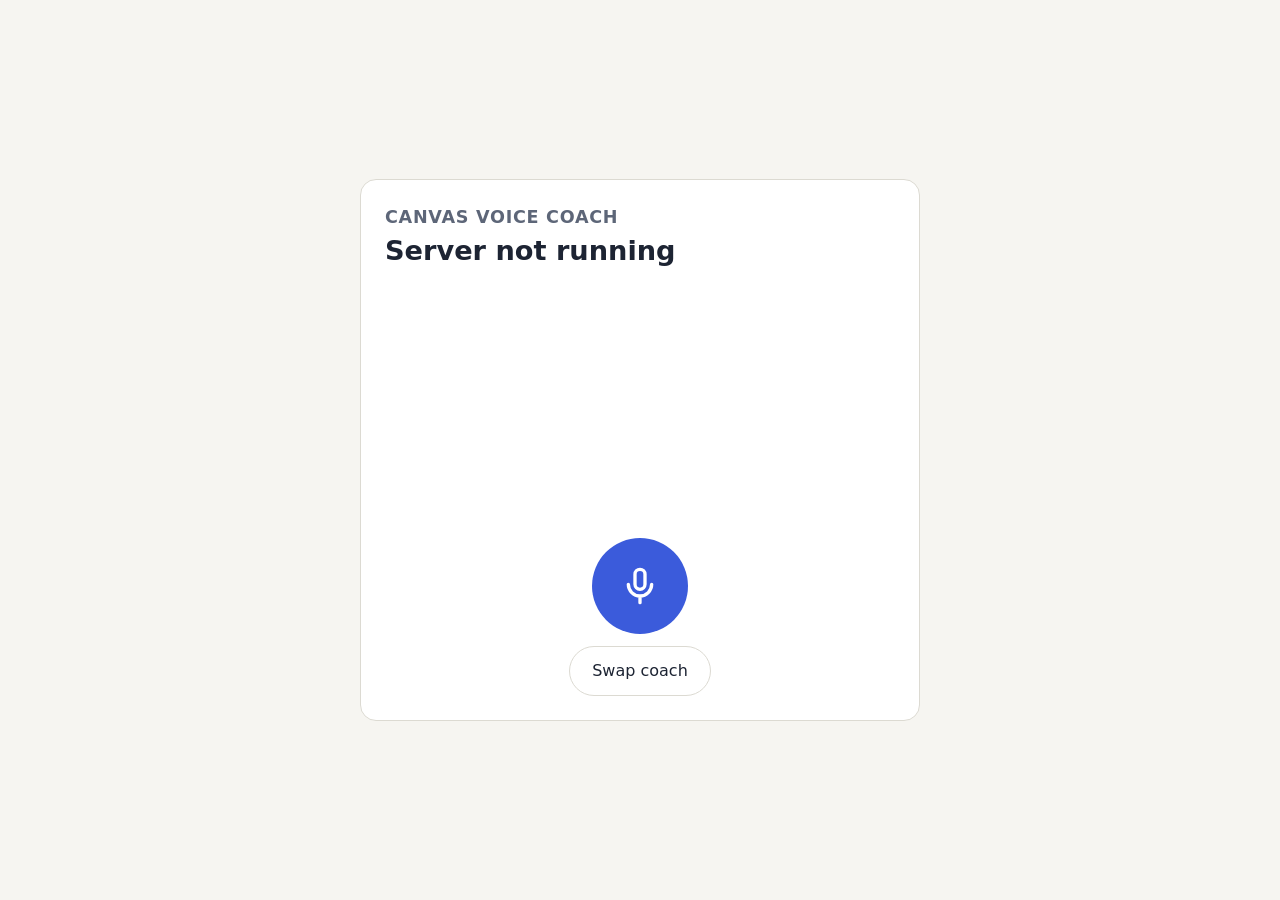
==== voice-agent/web/index.html @ 40dada18 "Add web demo page, fix announcement text cleanup Co-Authored-By: Claude Sonnet 5.5 <noreply@anthropi" ====
<!doctype html>
<html lang="en">
<head>
<meta charset="utf-8">
<meta name="viewport" content="width=device-width, initial-scale=1">
<title>Canvas Voice Coach</title>
<style>
  :root {
    --bg: #f6f5f1; --card: #ffffff; --ink: #1d2433; --muted: #5d6678;
    --accent: #3b5bdb; --accent-ink: #ffffff; --live: #d6336c; --line: #dcdad2;
  }
  @media (prefers-color-scheme: dark) {
    :root { --bg: #14171f; --card: #1e2330; --ink: #eceef4; --muted: #9aa3b8;
            --accent: #7c93ff; --accent-ink: #0f1220; --live: #ff6b9a; --line: #2e3446; }
  }
  * { box-sizing: border-box; }
  body { margin: 0; min-height: 100vh; background: var(--bg); color: var(--ink);
         font: 16px/1.5 system-ui, sans-serif; display: grid; place-items: center; padding: 16px; }
  main { width: 100%; max-width: 560px; background: var(--card); border: 1px solid var(--line);
         border-radius: 16px; padding: 24px; display: grid; gap: 20px; }
  h1 { margin: 0; font-size: 1.1rem; color: var(--muted); font-weight: 600; letter-spacing: .04em; text-transform: uppercase; }
  #coach { font-size: 1.7rem; font-weight: 700; margin: 0; }
  #title { color: var(--muted); margin: 2px 0 0; }
  #log { min-height: 180px; max-height: 40vh; overflow-y: auto; display: grid; gap: 10px; align-content: start; }
  .msg { padding: 10px 14px; border-radius: 12px; border: 1px solid var(--line); white-space: pre-wrap; }
  .msg.you { justify-self: end; background: var(--accent); color: var(--accent-ink); border-color: transparent; max-width: 85%; }
  .msg.bot { justify-self: start; max-width: 92%; }
  .msg.sys { color: var(--muted); font-size: .9rem; border-style: dashed; }
  #status { color: var(--muted); min-height: 1.5em; text-align: center; margin: 0; }
  .controls { display: grid; grid-template-columns: 1fr; gap: 12px; justify-items: center; }
  button { font: inherit; cursor: pointer; border-radius: 999px; border: 1px solid var(--line);
           background: transparent; color: var(--ink); padding: 12px 22px; min-height: 48px; }
  button:focus-visible { outline: 3px solid var(--accent); outline-offset: 3px; }
  button:disabled { opacity: .5; cursor: not-allowed; }
  #mic { width: 96px; height: 96px; padding: 0; background: var(--accent); color: var(--accent-ink);
         border: none; display: grid; place-items: center; }
  #mic svg { width: 40px; height: 40px; }
  #mic.live { background: var(--live); animation: pulse 1.2s infinite; }
  @keyframes pulse { 50% { box-shadow: 0 0 0 14px color-mix(in srgb, var(--live) 25%, transparent); } }
  @media (prefers-reduced-motion: reduce) { #mic.live { animation: none; } }
  #typed { display: none; gap: 8px; }
  #typed.show { display: flex; }
  #typed input { flex: 1; font: inherit; padding: 10px 14px; border-radius: 999px; border: 1px solid var(--line);
                 background: transparent; color: var(--ink); min-width: 0; }
</style>
</head>
<body>
<main>
  <header>
    <h1>Canvas Voice Coach</h1>
    <p id="coach">Loading…</p>
    <p id="title"></p>
  </header>

  <div id="log" aria-live="polite"></div>
  <p id="status"></p>

  <div class="controls">
    <button id="mic" aria-label="Talk to the coach" title="Talk">
      <svg viewBox="0 0 24 24" fill="none" stroke="currentColor" stroke-width="2" stroke-linecap="round" stroke-linejoin="round" aria-hidden="true">
        <rect x="9" y="2" width="6" height="12" rx="3"></rect>
        <path d="M5 11a7 7 0 0 0 14 0M12 18v4"></path>
      </svg>
    </button>
    <button id="swap">Swap coach</button>
  </div>

  <form id="typed">
    <input id="typedInput" placeholder="Speech recognition not supported here. Type instead." aria-label="Type a message" autocomplete="off">
    <button type="submit">Send</button>
  </form>
</main>

<script>
const $ = (id) => document.getElementById(id);
const SR = window.SpeechRecognition || window.webkitSpeechRecognition;
let personas = {}, keys = [], current = 0, greeted = false, busy = false, recog = null, audio = null;

function add(cls, text) {
  const d = document.createElement("div");
  d.className = "msg " + cls;
  d.textContent = text;
  $("log").appendChild(d);
  $("log").scrollTop = $("log").scrollHeight;
}
function status(t) { $("status").textContent = t; }
function setBusy(b) { busy = b; $("mic").disabled = b; $("swap").disabled = b; }

function play(b64) {
  return new Promise((resolve) => {
    if (!b64) return resolve();
    if (audio) audio.pause();
    audio = new Audio("data:audio/mpeg;base64," + b64);
    audio.onended = audio.onerror = () => resolve();
    audio.play().catch(resolve);
  });
}

async function post(path, body) {
  const r = await fetch(path, { method: "POST", headers: { "Content-Type": "application/json" }, body: JSON.stringify(body) });
  if (!r.ok) throw new Error("Server error " + r.status);
  return r.json();
}

function showCoach() {
  const p = personas[keys[current]];
  $("coach").textContent = p.name;
  $("title").textContent = p.title;
}

async function greet() {
  setBusy(true); status("Waking up…");
  try {
    const d = await post("/api/greeting", { persona: keys[current] });
    add("bot", d.text); greeted = true;
    status("Speaking…"); await play(d.audio);
  } catch (e) { add("sys", "Could not reach the server. Is web_app.py running?"); }
  status(""); setBusy(false);
}

async function ask(text) {
  add("you", text); setBusy(true); status("Thinking…");
  try {
    const d = await post("/api/chat", { persona: keys[current], text });
    add("bot", d.text);
    status("Speaking…"); await play(d.audio);
  } catch (e) { add("sys", "Something went wrong talking to the server."); }
  status(""); setBusy(false);
}

function listen() {
  recog = new SR();
  recog.lang = "en-US"; recog.interimResults = false; recog.maxAlternatives = 1;
  $("mic").classList.add("live"); status("Listening…");
  let heard = "";
  recog.onresult = (e) => { heard = e.results[0][0].transcript; };
  recog.onerror = (e) => {
    $("mic").classList.remove("live");
    status(e.error === "not-allowed" ? "Microphone blocked. Allow it in the address bar." :
           e.error === "no-speech" ? "I didn't hear anything. Try again." : "Speech error: " + e.error);
  };
  recog.onend = () => {
    $("mic").classList.remove("live");
    if (heard) ask(heard);
  };
  recog.start();
}

$("mic").onclick = async () => {
  if (busy) return;
  if (recog && $("mic").classList.contains("live")) { recog.stop(); return; }
  if (!greeted) await greet();
  if (SR) listen(); else $("typed").classList.add("show");
};

$("swap").onclick = async () => {
  if (busy) return;
  current = (current + 1) % keys.length;
  showCoach();
  add("sys", "Switched to " + personas[keys[current]].name);
  await greet();
};

$("typed").onsubmit = (e) => {
  e.preventDefault();
  const v = $("typedInput").value.trim();
  if (v && !busy) { $("typedInput").value = ""; ask(v); }
};

(async function init() {
  try {
    const s = await (await fetch("/api/state")).json();
    personas = s.personas; keys = Object.keys(personas); showCoach();
    if (!s.mcp_connected) add("sys", "Canvas is not connected, so I can chat but not look up courses.");
    status("Press the mic to start.");
  } catch (e) { $("coach").textContent = "Server not running"; }
  if (!SR) $("typed").classList.add("show");
})();
</script>
</body>
</html>
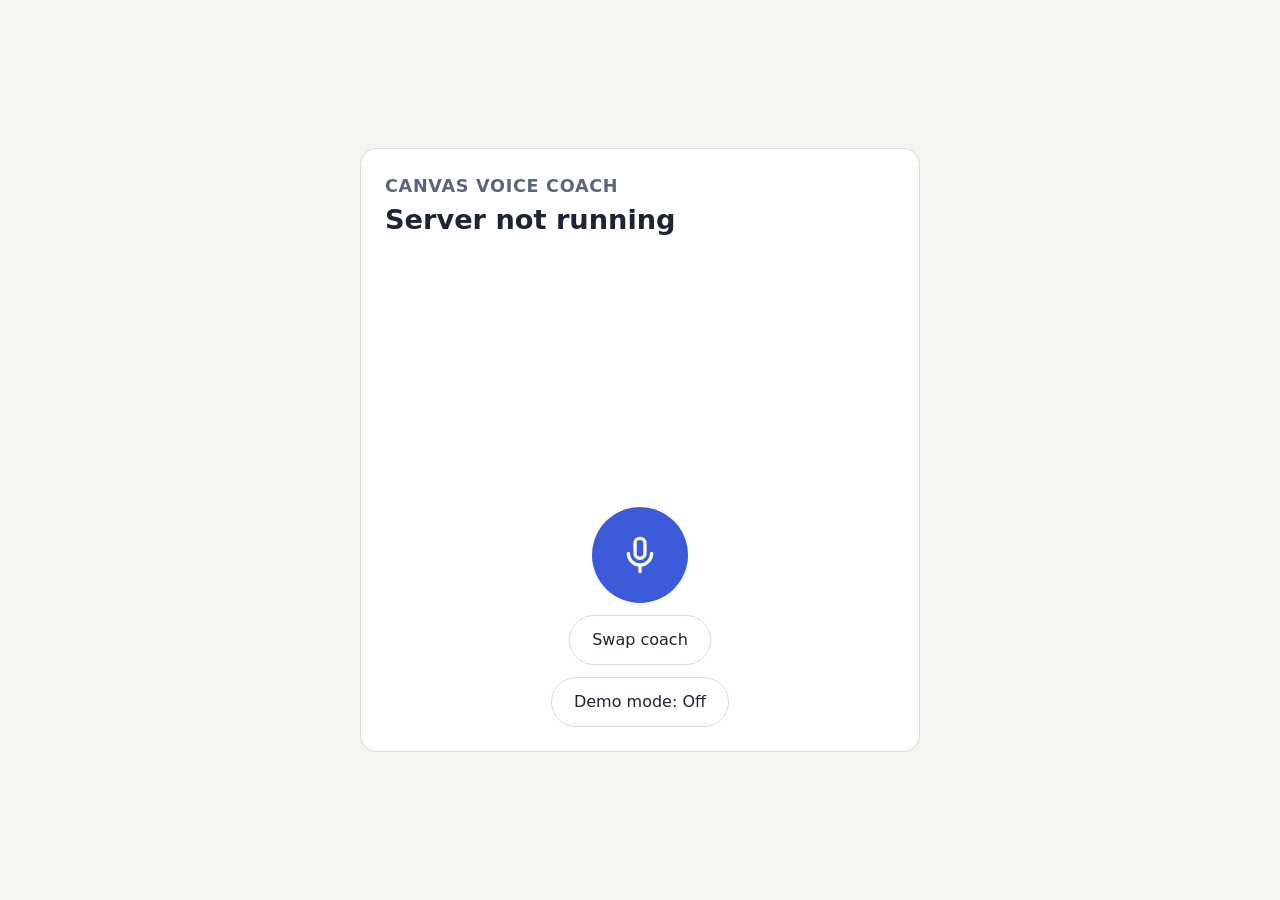
==== commit a42b15d4: "test test demo wihtout api keys" ====
--- a/voice-agent/web/index.html
+++ b/voice-agent/web/index.html
@@ -38,6 +38,10 @@
   #mic.live { background: var(--live); animation: pulse 1.2s infinite; }
   @keyframes pulse { 50% { box-shadow: 0 0 0 14px color-mix(in srgb, var(--live) 25%, transparent); } }
   @media (prefers-reduced-motion: reduce) { #mic.live { animation: none; } }
+  #demo[aria-pressed="true"] { background: var(--accent); color: var(--accent-ink); border-color: transparent; }
+  .hint { color: var(--muted); font-size: .9rem; margin: 0 0 8px; text-align: center; }
+  #chipList { display: flex; flex-wrap: wrap; gap: 8px; justify-content: center; }
+  #chipList button { padding: 6px 14px; min-height: 36px; font-size: .9rem; }
   #typed { display: none; gap: 8px; }
   #typed.show { display: flex; }
   #typed input { flex: 1; font: inherit; padding: 10px 14px; border-radius: 999px; border: 1px solid var(--line);
@@ -63,6 +67,12 @@
       </svg>
     </button>
     <button id="swap">Swap coach</button>
+    <button id="demo" aria-pressed="false">Demo mode: Off</button>
+  </div>
+
+  <div id="chips" hidden>
+    <p class="hint">Demo mode: scripted answers. Speak one of these or click it.</p>
+    <div id="chipList"></div>
   </div>
 
   <form id="typed">
@@ -74,7 +84,7 @@
 <script>
 const $ = (id) => document.getElementById(id);
 const SR = window.SpeechRecognition || window.webkitSpeechRecognition;
-let personas = {}, keys = [], current = 0, greeted = false, busy = false, recog = null, audio = null;
+let personas = {}, keys = [], current = 0, greeted = false, busy = false, recog = null, audio = null, demo = false;
 
 function add(cls, text) {
   const d = document.createElement("div");
@@ -84,7 +94,10 @@
   $("log").scrollTop = $("log").scrollHeight;
 }
 function status(t) { $("status").textContent = t; }
-function setBusy(b) { busy = b; $("mic").disabled = b; $("swap").disabled = b; }
+function setBusy(b) {
+  busy = b;
+  for (const el of document.querySelectorAll("#mic, #swap, #demo, #chipList button")) el.disabled = b;
+}
 
 function play(b64) {
   return new Promise((resolve) => {
@@ -121,7 +134,7 @@
 async function ask(text) {
   add("you", text); setBusy(true); status("Thinking…");
   try {
-    const d = await post("/api/chat", { persona: keys[current], text });
+    const d = await post("/api/chat", { persona: keys[current], text, demo });
     add("bot", d.text);
     status("Speaking…"); await play(d.audio);
   } catch (e) { add("sys", "Something went wrong talking to the server."); }
@@ -161,6 +174,15 @@
   await greet();
 };
 
+$("demo").onclick = () => {
+  if (busy) return;
+  demo = !demo;
+  $("demo").setAttribute("aria-pressed", demo);
+  $("demo").textContent = "Demo mode: " + (demo ? "On" : "Off");
+  $("chips").hidden = !demo;
+  add("sys", demo ? "Demo mode on: scripted answers (live Canvas data, no Gemini)." : "Demo mode off: live Gemini answers.");
+};
+
 $("typed").onsubmit = (e) => {
   e.preventDefault();
   const v = $("typedInput").value.trim();
@@ -171,6 +193,12 @@
   try {
     const s = await (await fetch("/api/state")).json();
     personas = s.personas; keys = Object.keys(personas); showCoach();
+    for (const q of s.demo_examples || []) {
+      const b = document.createElement("button");
+      b.textContent = q;
+      b.onclick = async () => { if (!busy) { if (!greeted) await greet(); ask(q); } };
+      $("chipList").appendChild(b);
+    }
     if (!s.mcp_connected) add("sys", "Canvas is not connected, so I can chat but not look up courses.");
     status("Press the mic to start.");
   } catch (e) { $("coach").textContent = "Server not running"; }
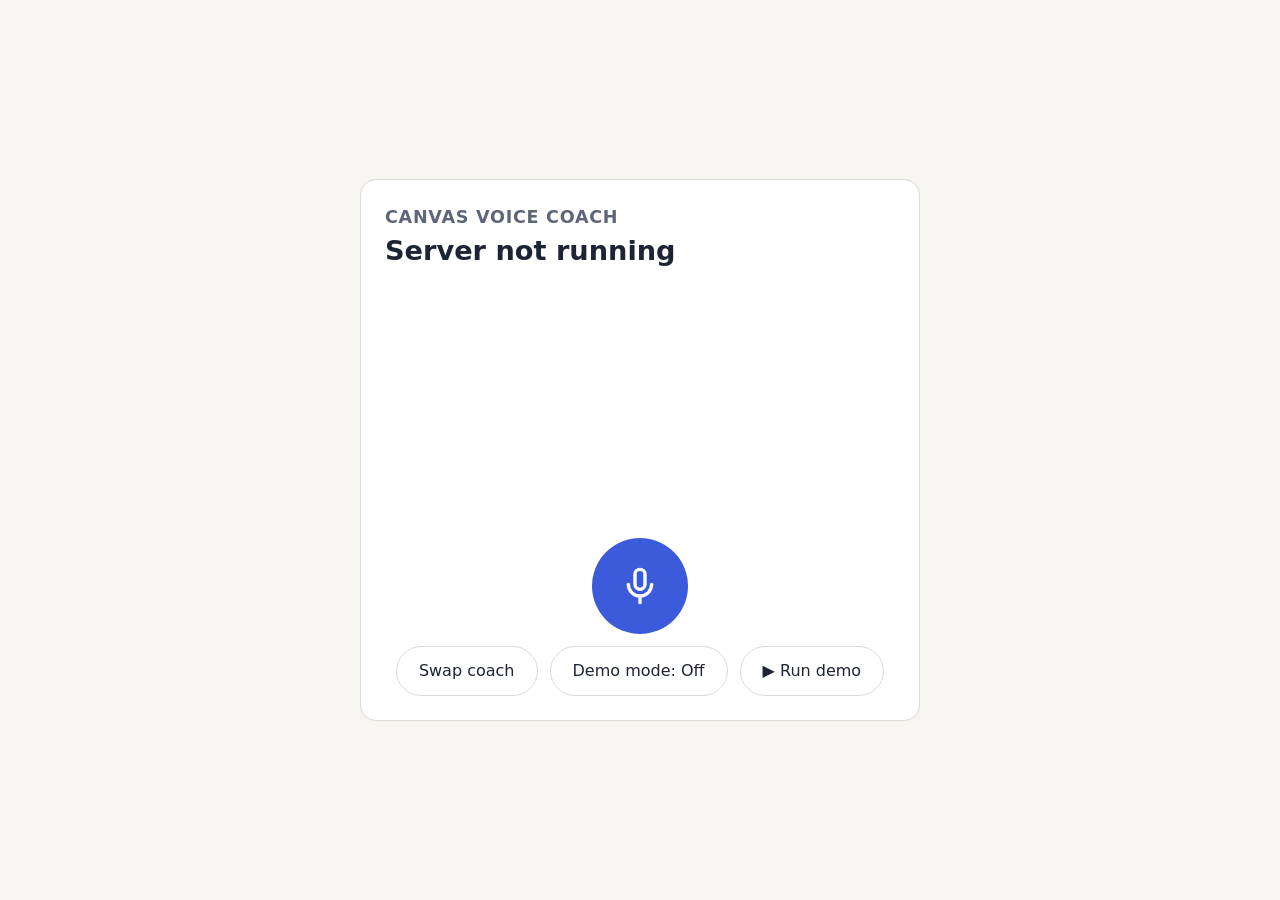
==== commit 9538323b: "demo finished voice demo" ====
--- a/voice-agent/web/index.html
+++ b/voice-agent/web/index.html
@@ -27,7 +27,8 @@
   .msg.bot { justify-self: start; max-width: 92%; }
   .msg.sys { color: var(--muted); font-size: .9rem; border-style: dashed; }
   #status { color: var(--muted); min-height: 1.5em; text-align: center; margin: 0; }
-  .controls { display: grid; grid-template-columns: 1fr; gap: 12px; justify-items: center; }
+  .controls { display: flex; flex-wrap: wrap; gap: 12px; justify-content: center; }
+  .controls #mic { flex-basis: 96px; margin: 0 calc(50% - 48px); }
   button { font: inherit; cursor: pointer; border-radius: 999px; border: 1px solid var(--line);
            background: transparent; color: var(--ink); padding: 12px 22px; min-height: 48px; }
   button:focus-visible { outline: 3px solid var(--accent); outline-offset: 3px; }
@@ -68,6 +69,7 @@
     </button>
     <button id="swap">Swap coach</button>
     <button id="demo" aria-pressed="false">Demo mode: Off</button>
+    <button id="runDemo">&#9654; Run demo</button>
   </div>
 
   <div id="chips" hidden>
@@ -84,7 +86,7 @@
 <script>
 const $ = (id) => document.getElementById(id);
 const SR = window.SpeechRecognition || window.webkitSpeechRecognition;
-let personas = {}, keys = [], current = 0, greeted = false, busy = false, recog = null, audio = null, demo = false;
+let personas = {}, keys = [], current = 0, greeted = false, busy = false, recog = null, audio = null, demo = false, running = false, examples = [];
 
 function add(cls, text) {
   const d = document.createElement("div");
@@ -95,8 +97,9 @@
 }
 function status(t) { $("status").textContent = t; }
 function setBusy(b) {
-  busy = b;
-  for (const el of document.querySelectorAll("#mic, #swap, #demo, #chipList button")) el.disabled = b;
+  busy = b || running;
+  for (const el of document.querySelectorAll("#mic, #swap, #demo, #chipList button")) el.disabled = busy;
+  $("runDemo").disabled = b && !running;  // stays clickable during a run so it can be stopped
 }
 
 function play(b64) {
@@ -174,13 +177,45 @@
   await greet();
 };
 
-$("demo").onclick = () => {
-  if (busy) return;
-  demo = !demo;
+function setDemo(on) {
+  demo = on;
   $("demo").setAttribute("aria-pressed", demo);
   $("demo").textContent = "Demo mode: " + (demo ? "On" : "Off");
   $("chips").hidden = !demo;
+}
+
+$("demo").onclick = () => {
+  if (busy) return;
+  setDemo(!demo);
   add("sys", demo ? "Demo mode on: scripted answers (live Canvas data, no Gemini)." : "Demo mode off: live Gemini answers.");
+};
+
+const pause = (ms) => new Promise((r) => setTimeout(r, ms));
+
+$("runDemo").onclick = async () => {
+  if (running) { running = false; $("runDemo").textContent = "Stopping…"; return; }
+  if (busy) return;
+  running = true; $("runDemo").textContent = "■ Stop demo";
+  setDemo(true);
+  add("sys", "Running the scripted demo. Press Stop to end it.");
+  const other = (current + 1) % keys.length;
+  const steps = examples.map((q) => [current, q]).concat([[other, "Who are you?"], [other, "What day is it?"]]);
+  if (!greeted) await greet();
+  let last = current;
+  for (const [who, q] of steps) {
+    if (!running) break;
+    if (who !== last) {                      // swap to the other coach for the finale
+      current = who; last = who; showCoach();
+      add("sys", "Switched to " + personas[keys[current]].name);
+      await greet();
+      if (!running) break;
+    }
+    await pause(800);
+    if (!running) break;
+    await ask(q);
+  }
+  running = false; $("runDemo").textContent = "▶ Run demo"; setBusy(false);
+  add("sys", "Demo finished.");
 };
 
 $("typed").onsubmit = (e) => {
@@ -193,7 +228,8 @@
   try {
     const s = await (await fetch("/api/state")).json();
     personas = s.personas; keys = Object.keys(personas); showCoach();
-    for (const q of s.demo_examples || []) {
+    examples = s.demo_examples || [];
+    for (const q of examples) {
       const b = document.createElement("button");
       b.textContent = q;
       b.onclick = async () => { if (!busy) { if (!greeted) await greet(); ask(q); } };
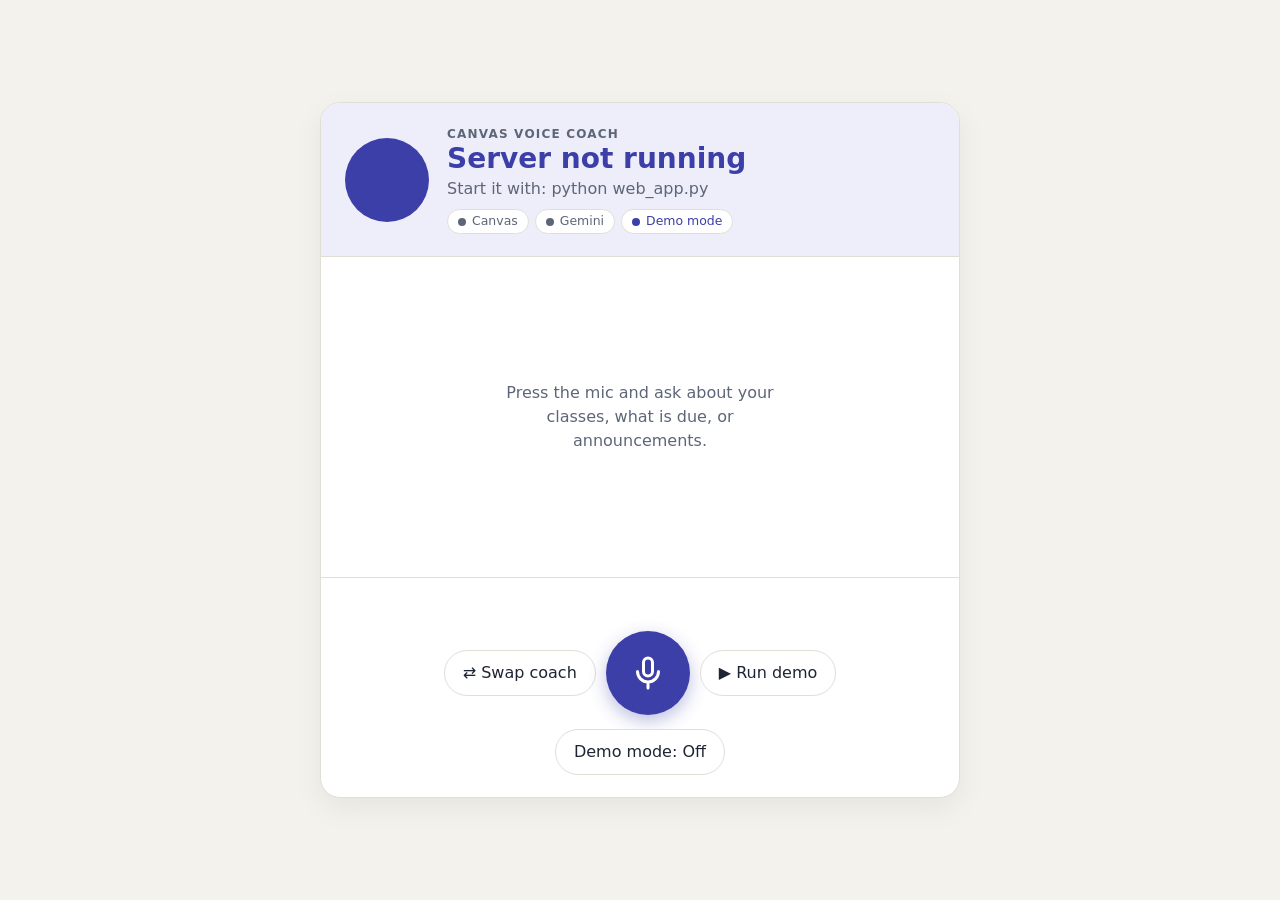
==== commit 944de914: "Dark mode bug dark mode along with lil bug fixes" ====
--- a/voice-agent/web/index.html
+++ b/voice-agent/web/index.html
@@ -6,81 +6,132 @@
 <title>Canvas Voice Coach</title>
 <style>
   :root {
-    --bg: #f6f5f1; --card: #ffffff; --ink: #1d2433; --muted: #5d6678;
-    --accent: #3b5bdb; --accent-ink: #ffffff; --live: #d6336c; --line: #dcdad2;
-  }
+    --bg: #f4f2ec; --card: #ffffff; --ink: #1d2433; --muted: #5d6678; --line: #e1ded5;
+    --live: #d6336c; --ok: #2b8a3e; --warn: #b35c00;
+    --accent: #3b5bdb; --accent-ink: #ffffff; --tint: #eef1fd; --glow: #3b5bdb55;
+  }
+  /* Professor Owl: night-sky indigo with an amber eye */
+  [data-coach="1"] { --accent: #3d3fa8; --accent-ink: #fff; --tint: #eeeefb; --glow: #3d3fa855; --pop: #d9931a; }
+  /* Coach Blaze: stadium orange */
+  [data-coach="2"] { --accent: #d9480f; --accent-ink: #fff; --tint: #fff1e8; --glow: #d9480f55; --pop: #f59f00; }
   @media (prefers-color-scheme: dark) {
-    :root { --bg: #14171f; --card: #1e2330; --ink: #eceef4; --muted: #9aa3b8;
-            --accent: #7c93ff; --accent-ink: #0f1220; --live: #ff6b9a; --line: #2e3446; }
+    :root { --bg: #12141b; --card: #1c202b; --ink: #eceef4; --muted: #9aa3b8; --line: #2c3243;
+            --live: #ff6b9a; --ok: #69db7c; --warn: #ffa94d; --tint: #232838; }
+    [data-coach="1"] { --accent: #8f91ff; --accent-ink: #12141b; --tint: #23243d; --glow: #8f91ff55; --pop: #f2b84b; }
+    [data-coach="2"] { --accent: #ff8a3d; --accent-ink: #12141b; --tint: #33241b; --glow: #ff8a3d55; --pop: #ffd43b; }
   }
   * { box-sizing: border-box; }
   body { margin: 0; min-height: 100vh; background: var(--bg); color: var(--ink);
-         font: 16px/1.5 system-ui, sans-serif; display: grid; place-items: center; padding: 16px; }
-  main { width: 100%; max-width: 560px; background: var(--card); border: 1px solid var(--line);
-         border-radius: 16px; padding: 24px; display: grid; gap: 20px; }
-  h1 { margin: 0; font-size: 1.1rem; color: var(--muted); font-weight: 600; letter-spacing: .04em; text-transform: uppercase; }
-  #coach { font-size: 1.7rem; font-weight: 700; margin: 0; }
-  #title { color: var(--muted); margin: 2px 0 0; }
-  #log { min-height: 180px; max-height: 40vh; overflow-y: auto; display: grid; gap: 10px; align-content: start; }
-  .msg { padding: 10px 14px; border-radius: 12px; border: 1px solid var(--line); white-space: pre-wrap; }
-  .msg.you { justify-self: end; background: var(--accent); color: var(--accent-ink); border-color: transparent; max-width: 85%; }
-  .msg.bot { justify-self: start; max-width: 92%; }
-  .msg.sys { color: var(--muted); font-size: .9rem; border-style: dashed; }
-  #status { color: var(--muted); min-height: 1.5em; text-align: center; margin: 0; }
-  .controls { display: flex; flex-wrap: wrap; gap: 12px; justify-content: center; }
-  .controls #mic { flex-basis: 96px; margin: 0 calc(50% - 48px); }
+         font: 16px/1.5 system-ui, -apple-system, "Segoe UI", sans-serif;
+         display: grid; place-items: center; padding: 16px; transition: background-color .4s; }
+  main { width: 100%; max-width: 640px; background: var(--card); border: 1px solid var(--line);
+         border-radius: 20px; overflow: hidden; display: grid; box-shadow: 0 10px 30px #0000000f; }
+
+  header { display: flex; gap: 18px; align-items: center; padding: 22px 24px; background: var(--tint);
+           border-bottom: 1px solid var(--line); transition: background-color .4s; }
+  .avatar { flex: none; width: 84px; height: 84px; border-radius: 50%; background: var(--accent);
+            display: grid; place-items: center; position: relative; transition: background-color .4s, transform .3s; }
+  .avatar svg { width: 60px; height: 60px; }
+  .avatar::after { content: ""; position: absolute; inset: -6px; border-radius: 50%;
+                   border: 3px solid var(--accent); opacity: 0; }
+  .avatar.speaking::after { animation: ring 1.1s ease-out infinite; }
+  .avatar.swap { transform: scale(.85) rotate(-8deg); }
+  @keyframes ring { 0% { opacity: .8; transform: scale(1); } 100% { opacity: 0; transform: scale(1.25); } }
+  .eyebrow { margin: 0; font-size: .75rem; font-weight: 700; letter-spacing: .1em; text-transform: uppercase; color: var(--muted); }
+  #coach { font-size: 1.75rem; font-weight: 800; margin: 0; line-height: 1.15; color: var(--accent); transition: color .4s; }
+  #title { color: var(--muted); margin: 2px 0 8px; }
+  .badges { display: flex; flex-wrap: wrap; gap: 6px; }
+  .badge { font-size: .78rem; padding: 2px 10px; border-radius: 999px; border: 1px solid var(--line);
+           background: var(--card); color: var(--muted); display: inline-flex; align-items: center; gap: 6px; }
+  .badge::before { content: ""; width: 8px; height: 8px; border-radius: 50%; background: currentColor; }
+  .badge.ok { color: var(--ok); } .badge.warn { color: var(--warn); }
+  .badge.demo { color: var(--accent); }
+
+  #log { height: 320px; overflow-y: auto; display: flex; flex-direction: column; gap: 12px; padding: 20px 24px; }
+  #log:empty::before { content: "Press the mic and ask about your classes, what is due, or announcements.";
+                       color: var(--muted); margin: auto; text-align: center; max-width: 32ch; }
+  .msg { padding: 10px 14px; border-radius: 16px; white-space: pre-wrap; max-width: 85%; animation: in .25s ease-out; }
+  @keyframes in { from { opacity: 0; transform: translateY(6px); } }
+  .msg.you { align-self: flex-end; background: var(--accent); color: var(--accent-ink); border-bottom-right-radius: 4px; }
+  .msg.bot { align-self: flex-start; background: var(--tint); border: 1px solid var(--line); border-bottom-left-radius: 4px; }
+  .msg.bot .who { display: block; font-size: .72rem; font-weight: 700; letter-spacing: .06em; color: var(--muted); margin-bottom: 2px; }
+  .msg.sys { align-self: center; color: var(--muted); font-size: .85rem; padding: 2px 10px; max-width: 100%; text-align: center; }
+
+  footer { border-top: 1px solid var(--line); padding: 16px 24px 22px; display: grid; gap: 14px; }
+  #status { color: var(--muted); min-height: 1.5em; text-align: center; margin: 0; font-size: .95rem; }
+  .row { display: flex; flex-wrap: wrap; gap: 10px; justify-content: center; align-items: center; }
   button { font: inherit; cursor: pointer; border-radius: 999px; border: 1px solid var(--line);
-           background: transparent; color: var(--ink); padding: 12px 22px; min-height: 48px; }
+           background: var(--card); color: var(--ink); padding: 10px 18px; min-height: 44px; transition: background-color .2s, border-color .2s; }
+  button:hover:not(:disabled) { border-color: var(--accent); }
   button:focus-visible { outline: 3px solid var(--accent); outline-offset: 3px; }
-  button:disabled { opacity: .5; cursor: not-allowed; }
-  #mic { width: 96px; height: 96px; padding: 0; background: var(--accent); color: var(--accent-ink);
-         border: none; display: grid; place-items: center; }
-  #mic svg { width: 40px; height: 40px; }
+  button:disabled { opacity: .45; cursor: not-allowed; }
+  #mic { width: 84px; height: 84px; padding: 0; background: var(--accent); color: var(--accent-ink);
+         border: none; display: grid; place-items: center; box-shadow: 0 6px 18px var(--glow); }
+  #mic svg { width: 36px; height: 36px; }
   #mic.live { background: var(--live); animation: pulse 1.2s infinite; }
   @keyframes pulse { 50% { box-shadow: 0 0 0 14px color-mix(in srgb, var(--live) 25%, transparent); } }
-  @media (prefers-reduced-motion: reduce) { #mic.live { animation: none; } }
   #demo[aria-pressed="true"] { background: var(--accent); color: var(--accent-ink); border-color: transparent; }
-  .hint { color: var(--muted); font-size: .9rem; margin: 0 0 8px; text-align: center; }
+  #runDemo.running { background: var(--live); color: #fff; border-color: transparent; }
+  #chips[hidden] { display: none; }
+  .hint { color: var(--muted); font-size: .85rem; margin: 0 0 8px; text-align: center; }
   #chipList { display: flex; flex-wrap: wrap; gap: 8px; justify-content: center; }
-  #chipList button { padding: 6px 14px; min-height: 36px; font-size: .9rem; }
+  #chipList button { padding: 4px 12px; min-height: 34px; font-size: .88rem; background: var(--tint); }
   #typed { display: none; gap: 8px; }
   #typed.show { display: flex; }
   #typed input { flex: 1; font: inherit; padding: 10px 14px; border-radius: 999px; border: 1px solid var(--line);
-                 background: transparent; color: var(--ink); min-width: 0; }
+                 background: var(--card); color: var(--ink); min-width: 0; }
+  @media (max-width: 480px) {
+    header { padding: 18px 16px; gap: 14px; } .avatar { width: 64px; height: 64px; } .avatar svg { width: 44px; height: 44px; }
+    #coach { font-size: 1.4rem; } #log { padding: 16px; height: 50vh; } footer { padding: 14px 16px 18px; }
+    #mic { order: -1; margin: 0 calc(50% - 42px); }
+  }
+  @media (prefers-reduced-motion: reduce) {
+    *, *::before, *::after { animation: none !important; transition: none !important; }
+  }
 </style>
 </head>
-<body>
+<body data-coach="1">
 <main>
   <header>
-    <h1>Canvas Voice Coach</h1>
-    <p id="coach">Loading…</p>
-    <p id="title"></p>
+    <div class="avatar" id="avatar" aria-hidden="true"></div>
+    <div>
+      <p class="eyebrow">Canvas Voice Coach</p>
+      <p id="coach">Loading…</p>
+      <p id="title"></p>
+      <div class="badges">
+        <span class="badge" id="bCanvas">Canvas</span>
+        <span class="badge" id="bGemini">Gemini</span>
+        <span class="badge demo" id="bDemo" hidden>Demo mode</span>
+      </div>
+    </div>
   </header>
 
   <div id="log" aria-live="polite"></div>
-  <p id="status"></p>
-
-  <div class="controls">
-    <button id="mic" aria-label="Talk to the coach" title="Talk">
-      <svg viewBox="0 0 24 24" fill="none" stroke="currentColor" stroke-width="2" stroke-linecap="round" stroke-linejoin="round" aria-hidden="true">
-        <rect x="9" y="2" width="6" height="12" rx="3"></rect>
-        <path d="M5 11a7 7 0 0 0 14 0M12 18v4"></path>
-      </svg>
-    </button>
-    <button id="swap">Swap coach</button>
-    <button id="demo" aria-pressed="false">Demo mode: Off</button>
-    <button id="runDemo">&#9654; Run demo</button>
-  </div>
-
-  <div id="chips" hidden>
-    <p class="hint">Demo mode: scripted answers. Speak one of these or click it.</p>
-    <div id="chipList"></div>
-  </div>
-
-  <form id="typed">
-    <input id="typedInput" placeholder="Speech recognition not supported here. Type instead." aria-label="Type a message" autocomplete="off">
-    <button type="submit">Send</button>
-  </form>
+
+  <footer>
+    <p id="status"></p>
+    <div class="row">
+      <button id="swap">⇄ Swap coach</button>
+      <button id="mic" aria-label="Talk to the coach" title="Talk">
+        <svg viewBox="0 0 24 24" fill="none" stroke="currentColor" stroke-width="2" stroke-linecap="round" stroke-linejoin="round" aria-hidden="true">
+          <rect x="9" y="2" width="6" height="12" rx="3"></rect>
+          <path d="M5 11a7 7 0 0 0 14 0M12 18v4"></path>
+        </svg>
+      </button>
+      <button id="runDemo">▶ Run demo</button>
+    </div>
+    <div class="row"><button id="demo" aria-pressed="false">Demo mode: Off</button></div>
+
+    <div id="chips" hidden>
+      <p class="hint">Scripted answers with live Canvas data. Speak one of these or click it.</p>
+      <div id="chipList"></div>
+    </div>
+
+    <form id="typed">
+      <input id="typedInput" placeholder="Type a question" aria-label="Type a message" autocomplete="off">
+      <button type="submit">Send</button>
+    </form>
+  </footer>
 </main>
 
 <script>
@@ -88,10 +139,25 @@
 const SR = window.SpeechRecognition || window.webkitSpeechRecognition;
 let personas = {}, keys = [], current = 0, greeted = false, busy = false, recog = null, audio = null, demo = false, running = false, examples = [];
 
-function add(cls, text) {
+// Simple original drawings for each coach (picked by persona key).
+const AVATARS = {
+  "1": `<svg viewBox="0 0 64 64" aria-hidden="true">
+          <path d="M14 18 L20 6 L26 16 Q32 13 38 16 L44 6 L50 18 Q56 28 54 40 Q50 58 32 58 Q14 58 10 40 Q8 28 14 18Z" fill="#fff" opacity=".95"/>
+          <circle cx="23" cy="30" r="8" style="fill:var(--pop)"/><circle cx="41" cy="30" r="8" style="fill:var(--pop)"/>
+          <circle cx="23" cy="30" r="3.5" fill="#1d2433"/><circle cx="41" cy="30" r="3.5" fill="#1d2433"/>
+          <path d="M29 38 L32 44 L35 38Z" style="fill:var(--pop)"/>
+          <path d="M22 50 Q32 54 42 50" style="stroke:var(--accent)" stroke-width="2" fill="none" opacity=".5"/></svg>`,
+  "2": `<svg viewBox="0 0 64 64" aria-hidden="true">
+          <path d="M32 4 C36 16 50 20 50 38 C50 50 42 60 32 60 C22 60 14 50 14 38 C14 28 20 24 22 16 C26 22 26 26 28 28 C30 20 28 12 32 4Z" fill="#fff" opacity=".95"/>
+          <path d="M32 26 C35 33 42 36 42 45 C42 52 37 56 32 56 C27 56 22 52 22 45 C22 40 26 38 27 33 C29 36 30 38 31 38 C32 34 31 30 32 26Z" style="fill:var(--pop)"/></svg>`,
+};
+
+function add(cls, text, who) {
   const d = document.createElement("div");
   d.className = "msg " + cls;
-  d.textContent = text;
+  if (cls === "bot") d.dataset.coach = keys[current];
+  if (who) { const w = document.createElement("span"); w.className = "who"; w.textContent = who; d.appendChild(w); }
+  d.appendChild(document.createTextNode(text));
   $("log").appendChild(d);
   $("log").scrollTop = $("log").scrollHeight;
 }
@@ -107,8 +173,10 @@
     if (!b64) return resolve();
     if (audio) audio.pause();
     audio = new Audio("data:audio/mpeg;base64," + b64);
-    audio.onended = audio.onerror = () => resolve();
-    audio.play().catch(resolve);
+    const done = () => { $("avatar").classList.remove("speaking"); resolve(); };
+    audio.onended = audio.onerror = done;
+    $("avatar").classList.add("speaking");
+    audio.play().catch(done);
   });
 }
 
@@ -119,16 +187,23 @@
 }
 
 function showCoach() {
-  const p = personas[keys[current]];
+  const key = keys[current], p = personas[key];
+  document.body.dataset.coach = key;
+  $("avatar").innerHTML = AVATARS[key] || "";
   $("coach").textContent = p.name;
   $("title").textContent = p.title;
+}
+
+function badge(id, ok, text) {
+  $(id).textContent = text;
+  $(id).className = "badge " + (ok ? "ok" : "warn");
 }
 
 async function greet() {
   setBusy(true); status("Waking up…");
   try {
     const d = await post("/api/greeting", { persona: keys[current] });
-    add("bot", d.text); greeted = true;
+    add("bot", d.text, d.name); greeted = true;
     status("Speaking…"); await play(d.audio);
   } catch (e) { add("sys", "Could not reach the server. Is web_app.py running?"); }
   status(""); setBusy(false);
@@ -138,16 +213,16 @@
   add("you", text); setBusy(true); status("Thinking…");
   try {
     const d = await post("/api/chat", { persona: keys[current], text, demo });
-    add("bot", d.text);
+    add("bot", d.text, d.name);
     status("Speaking…"); await play(d.audio);
   } catch (e) { add("sys", "Something went wrong talking to the server."); }
-  status(""); setBusy(false);
+  status(running ? "" : "Press the mic to ask another question."); setBusy(false);
 }
 
 function listen() {
   recog = new SR();
   recog.lang = "en-US"; recog.interimResults = false; recog.maxAlternatives = 1;
-  $("mic").classList.add("live"); status("Listening…");
+  $("mic").classList.add("live"); status("Listening… (click again to stop)");
   let heard = "";
   recog.onresult = (e) => { heard = e.results[0][0].transcript; };
   recog.onerror = (e) => {
@@ -163,18 +238,24 @@
 }
 
 $("mic").onclick = async () => {
+  if (recog && $("mic").classList.contains("live")) { recog.stop(); return; }
   if (busy) return;
-  if (recog && $("mic").classList.contains("live")) { recog.stop(); return; }
   if (!greeted) await greet();
-  if (SR) listen(); else $("typed").classList.add("show");
-};
+  if (SR) listen(); else { $("typed").classList.add("show"); $("typedInput").focus(); }
+};
+
+async function switchTo(i) {
+  $("avatar").classList.add("swap");
+  await pause(150);
+  current = i; showCoach();
+  $("avatar").classList.remove("swap");
+  add("sys", "Switched to " + personas[keys[current]].name);
+  await greet();
+}
 
 $("swap").onclick = async () => {
   if (busy) return;
-  current = (current + 1) % keys.length;
-  showCoach();
-  add("sys", "Switched to " + personas[keys[current]].name);
-  await greet();
+  await switchTo((current + 1) % keys.length);
 };
 
 function setDemo(on) {
@@ -182,6 +263,7 @@
   $("demo").setAttribute("aria-pressed", demo);
   $("demo").textContent = "Demo mode: " + (demo ? "On" : "Off");
   $("chips").hidden = !demo;
+  $("bDemo").hidden = !demo;
 }
 
 $("demo").onclick = () => {
@@ -195,27 +277,24 @@
 $("runDemo").onclick = async () => {
   if (running) { running = false; $("runDemo").textContent = "Stopping…"; return; }
   if (busy) return;
-  running = true; $("runDemo").textContent = "■ Stop demo";
+  running = true; $("runDemo").textContent = "■ Stop demo"; $("runDemo").classList.add("running");
   setDemo(true);
   add("sys", "Running the scripted demo. Press Stop to end it.");
   const other = (current + 1) % keys.length;
   const steps = examples.map((q) => [current, q]).concat([[other, "Who are you?"], [other, "What day is it?"]]);
   if (!greeted) await greet();
-  let last = current;
   for (const [who, q] of steps) {
     if (!running) break;
-    if (who !== last) {                      // swap to the other coach for the finale
-      current = who; last = who; showCoach();
-      add("sys", "Switched to " + personas[keys[current]].name);
-      await greet();
+    if (who !== current) {                   // swap to the other coach for the finale
+      await switchTo(who);
       if (!running) break;
     }
     await pause(800);
     if (!running) break;
     await ask(q);
   }
-  running = false; $("runDemo").textContent = "▶ Run demo"; setBusy(false);
-  add("sys", "Demo finished.");
+  running = false; $("runDemo").textContent = "▶ Run demo"; $("runDemo").classList.remove("running"); setBusy(false);
+  add("sys", "Demo finished."); status("Press the mic to start.");
 };
 
 $("typed").onsubmit = (e) => {
@@ -235,10 +314,13 @@
       b.onclick = async () => { if (!busy) { if (!greeted) await greet(); ask(q); } };
       $("chipList").appendChild(b);
     }
+    badge("bCanvas", s.mcp_connected, s.mcp_connected ? "Canvas connected" : "Canvas offline");
+    badge("bGemini", s.gemini_ready, s.gemini_ready ? "Gemini ready" : "No Gemini key");
     if (!s.mcp_connected) add("sys", "Canvas is not connected, so I can chat but not look up courses.");
+    if (!s.gemini_ready) { setDemo(true); add("sys", "No Gemini key found, so demo mode is on."); }
     status("Press the mic to start.");
-  } catch (e) { $("coach").textContent = "Server not running"; }
-  if (!SR) $("typed").classList.add("show");
+  } catch (e) { $("coach").textContent = "Server not running"; $("title").textContent = "Start it with: python web_app.py"; }
+  if (!SR) { $("typed").classList.add("show"); $("typedInput").placeholder = "Speech recognition isn't supported here. Type instead."; }
 })();
 </script>
 </body>
